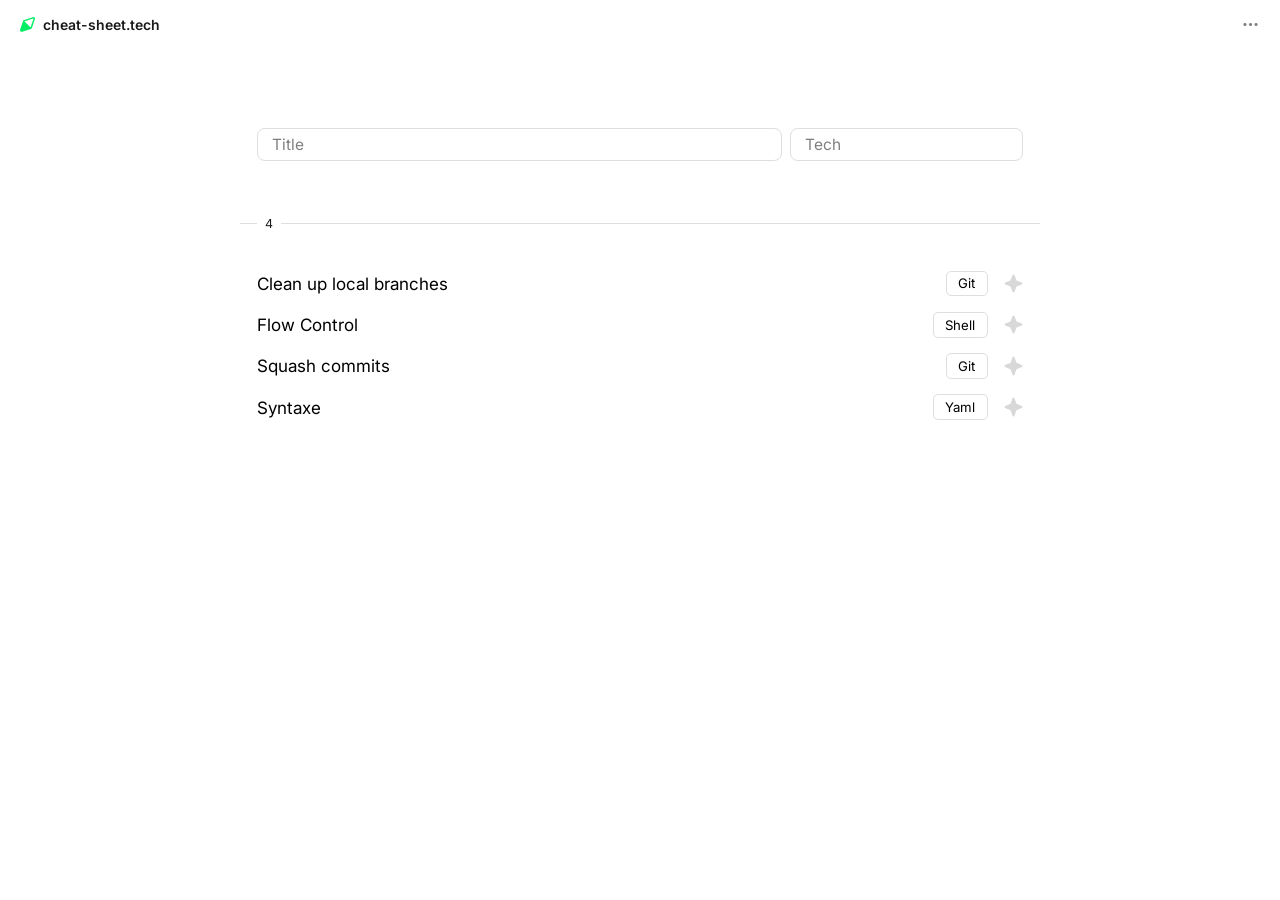
==== index.html @ 0163e8fb "deploy: 3a3f684e71229d509fcb32add0603d78216f2da1" ====
<!DOCTYPE html>
<html lang="fr">
<head>
    <meta charset="UTF-8">
    <meta name="viewport" content="width=device-width, initial-scale=1">
    <title>cheat-sheet</title>

    <link rel="icon" type="image/png" href="/favicon-96x96.png" sizes="96x96" />
    <link rel="icon" type="image/svg+xml" href="/favicon.svg" />
    <link rel="shortcut icon" href="/favicon.ico" />
    <link rel="apple-touch-icon" sizes="180x180" href="/apple-touch-icon.png" />
    <link rel="manifest" href="/site.webmanifest" />

    <link rel="stylesheet" href="rsc/dark.css" id="style-ui-dark"  disabled>
    <link rel="stylesheet" href="rsc/light.css" id="style-ui-light" disabled>

    <link rel="stylesheet" href="rsc/home.css">
    <link rel="stylesheet" href="rsc/index.css">

    <script src="rsc/index.js"></script>
    <script src="indexation.js"></script>

</head>
<script>
    document.addEventListener("DOMContentLoaded", ()=>{
        localStorage.setItem("ui-theme", localStorage.getItem("ui-theme") || 'dark');
        toggle_ui();toggle_ui();
        update_list();
    })
</script>
<body onclick="document.getElementById('menu').classList.remove('focus')">
    <header>
        <a style="text-decoration: none" href="https://cheat-sheet.tech">
            <img src="rsc/assets/logo.svg" alt="logo">
            <p>cheat-sheet.tech</p>
        </a>
        <div id="menu" onclick="event.stopPropagation();this.classList.add('focus')">
            <img src="rsc/assets/menu-dots.svg">
            <div class="menu">
                <span data-theme="light" class="hide" onclick="toggle_ui(this)"><img src="rsc/assets/bulb-on.svg"><p>Turn on the light</p></span>
                <span data-theme="dark"  class="hide" onclick="toggle_ui(this)"><img src="rsc/assets/bulb-off.svg"><p>Turn off the light</p></span>
                <a href="https://github.com/eloi-menaud/cheat-sheet/tree/main?tab=readme-ov-file#-add-a-cheat-sheet" style="all: unset">
                    <span>
                        <img src="rsc/assets/add.svg"><p>Add a cheat sheet</p>
                    </span>
                </a>
                <a href="https://github.com/eloi-menaud/cheat-sheet" style="all: unset">
                    <span>
                        <img src="rsc/assets/github.svg"><p>Source</p>
                    </span>
                </a>
            </div>
        </div>
    </header>



    <nav>
        <input id="title" type="Search" placeholder="Title" oninput="update_list()"/>
        <input id="tech"  type="Search" placeholder="Tech"  oninput="update_list()"/>
    </nav>

    <div id="result-separator">
        <p>No result</p>
    </div>

    <main>
    </main>
<footer></footer>
</body>
---- rsc/dark.css ----
:root {
    --bg-1           : hsla(0  , 0%  , 0%  , 1);
    --bg-2           : hsla(330, 8%  , 5%  , 1);

    --border-1        : hsl(288, 7%, 15%);
    --border-2        : hsla(330, 1%  , 60% , 1);

    --text-1         : hsla(330, 1%  , 85% , 1);
    --text-2         : hsla(0  , 0%  , 100%, 1);

    --grey-1         : hsla(300, 2%  , 18% , 1);
    --grey-2         : hsla(330, 1%  , 50% , 1);
    --grey-3         : hsla(0  , 0%  , 92% , 1);

    --main           : hsla(145, 100%, 56% , 1);

    --bg-codeline    : hsl(0, 0%, 7%);
    --border-codeline: hsl(0, 0%, 20%);

    --bg-popup-1 : rgba(0, 0, 0, 0.5);
    --bg-popup-2 : hsla(0, 0%, 100%, 0.07);
    --shadow-popup : 0 0 3rem black;

    --error: #de4545;

    --icon-brightness: brightness(2);
}



pre { background: #000000; }
.c { color: #8B949E; font-style: italic } /* Comment */
.err { color: #F85149 } /* Error */
.esc { color: #E6EDF3 } /* Escape */
.g { color: #E6EDF3 } /* Generic */
.k { color: #FF7B72 } /* Keyword */
.n { color: #E6EDF3 } /* Name */
.o { color: #FF7B72;  } /* Operator */
.x { color: #E6EDF3 } /* Other */
.p { color: #E6EDF3 } /* Punctuation */
.ch { color: #8B949E; font-style: italic } /* Comment.Hashbang */
.cm { color: #8B949E; font-style: italic } /* Comment.Multiline */
.cp { color: #8B949E; font-style: italic } /* Comment.Preproc */
.cpf { color: #8B949E; font-style: italic } /* Comment.PreprocFile */
.c1 { color: #8B949E; font-style: italic } /* Comment.Single */
.cs { color: #8B949E; font-style: italic } /* Comment.Special */
.gd { color: #FFA198; background-color: #490202 } /* Generic.Deleted */
.ge { color: #E6EDF3; font-style: italic } /* Generic.Emph */
.ges { color: #E6EDF3;  font-style: italic } /* Generic.EmphStrong */
.gr { color: #FFA198 } /* Generic.Error */
.gh { color: #6FA7FFFF;  } /* Generic.Heading */
.gi { color: #56D364; background-color: #0F5323 } /* Generic.Inserted */
.go { color: #8B949E } /* Generic.Output */
.gp { color: #8B949E } /* Generic.Prompt */
.gs { color: #E6EDF3;  } /* Generic.Strong */
.gu { color: #6FA7FFFF } /* Generic.Subheading */
.gt { color: #FF7B72 } /* Generic.Traceback */
.g-Underline { color: #E6EDF3; text-decoration: underline } /* Generic.Underline */
.kc { color: #6FA7FFFF } /* Keyword.Constant */
.kd { color: #FF7B72 } /* Keyword.Declaration */
.kn { color: #FF7B72 } /* Keyword.Namespace */
.kp { color: #6FA7FFFF } /* Keyword.Pseudo */
.kr { color: #FF7B72 } /* Keyword.Reserved */
.kt { color: #FF7B72 } /* Keyword.Type */
.na { color: #E6EDF3 } /* Name.Attribute */
.nb { color: #E6EDF3 } /* Name.Builtin */
.nc { color: #F0883E;  } /* Name.Class */
.no { color: #6FA7FFFF;  } /* Name.Constant */
.nd { color: #D2A8FF;  } /* Name.Decorator */
.ni { color: #FFA657 } /* Name.Entity */
.ne { color: #F0883E;  } /* Name.Exception */
.nf { color: #D2A8FF;  } /* Name.Function */
.nl { color: #6FA7FFFF;  } /* Name.Label */
.nn { color: #FF7B72 } /* Name.Namespace */
.nx { color: #E6EDF3 } /* Name.Other */
.py { color: #6FA7FFFF } /* Name.Property */
.nt { color: #7EE787 } /* Name.Tag */
.nv { color: #6FA7FFFF } /* Name.Variable */
.ow { color: #FF7B72;  } /* Operator.Word */
.pm { color: #E6EDF3 } /* Punctuation.Marker */
.w { color: #6E7681 } /* Text.Whitespace */

.l {  color: #7edbfc
} /* Literal */
.ld { color: #7edbfc } /* Literal.Date */
.m {  color: #7edbfc } /* Literal.Number */
.s {  color: #7edbfc } /* Literal.String */
.mb { color: #7edbfc } /* Literal.Number.Bin */
.mf { color: #7edbfc } /* Literal.Number.Float */
.mh { color: #7edbfc } /* Literal.Number.Hex */
.mi { color: #7edbfc } /* Literal.Number.Integer */
.mo { color: #7edbfc } /* Literal.Number.Oct */
.sa { color: #7edbfc } /* Literal.String.Affix */
.sb { color: #7edbfc } /* Literal.String.Backtick */
.sc { color: #7edbfc } /* Literal.String.Char */
.dl { color: #7edbfc } /* Literal.String.Delimiter */
.sd { color: #7edbfc } /* Literal.String.Doc */
.s2 { color: #7edbfc } /* Literal.String.Double */
.se { color: #7edbfc } /* Literal.String.Escape */
.sh { color: #7edbfc } /* Literal.String.Heredoc */
.si { color: #7edbfc } /* Literal.String.Interpol */
.sx { color: #7edbfc } /* Literal.String.Other */
.sr { color: #7edbfc } /* Literal.String.Regex */
.s1 { color: #7edbfc } /* Literal.String.Single */
.ss { color: #7edbfc } /* Literal.String.Symbol */
.il { color: #7edbfc } /* Literal.Number.Integer.Long */

.bp { color: #E6EDF3 } /* Name.Builtin.Pseudo */
.fm { color: #D2A8FF;  } /* Name.Function.Magic */
.vc { color: #6FA7FFFF
} /* Name.Variable.Class */
.vg { color: #6FA7FFFF } /* Name.Variable.Global */
.vi { color: #6FA7FFFF } /* Name.Variable.Instance */
.vm { color: #6FA7FFFF } /* Name.Variable.Magic */
---- rsc/light.css ----
@import url('https://fonts.googleapis.com/css2?family=Inter:ital,opsz,wght@0,14..32,100..900;1,14..32,100..900&display=swap');
@import url('https://fonts.googleapis.com/css2?family=Google+Sans+Code:ital,wght@0,300..800;1,300..800&display=swap');

:root {
    --bg-1           : hsl(0, 0%, 100%);
    --bg-2           : hsla(330, 5%  , 95%  , 1);

    --border-1        : hsl(288, 4%, 87%);
    --border-2        : hsla(330, 1%  , 40%);

    --text-1         : hsl(0, 0%, 10%);
    --text-2         : hsl(0, 0%, 0%);

    --grey-1         : hsla(300, 2%  , 68% , 1);
    --grey-2         : hsla(330, 1%  , 50% , 1);
    --grey-3         : hsla(0  , 0%  , 8% , 1);

    --main           : hsl(146, 100%, 40%);

    --bg-codeline    : hsl(0, 0%, 96%);
    --border-codeline: hsl(0, 0%, 70%);

    --bg-popup-1 : rgba(255, 255, 255, 0.5);
    --bg-popup-2 : hsla(0, 0%, 0%, 0.07);
    --shadow-popup : 0 0 3rem #dcdcdc;

    --error: #ff4b4b;
    --icon-brightness: brightness(0);
}


.code-block { background: #ffffff; }
.c { color: #6E7781 } /* Comment */
.err { color: #CF222E } /* Error */
.k { color: #CF222E } /* Keyword */
.l { color: #953800 } /* Literal */
.n { color: #8250DF } /* Name */
.o { color: #116329 } /* Operator */
.p { color: #24292F } /* Punctuation */
.ch { color: #6E7781 } /* Comment.Hashbang */
.cm { color: #6E7781 } /* Comment.Multiline */
.cp { color: #6E7781 } /* Comment.Preproc */
.cpf { color: #6E7781 } /* Comment.PreprocFile */
.c1 { color: #6E7781 } /* Comment.Single */
.cs { color: #6E7781 } /* Comment.Special */
.gd { color: #0550AE } /* Generic.Deleted */
.ge { font-style: italic } /* Generic.Emph */
.gr { color: #CF222E } /* Generic.Error */
.gh { color: #0550AE } /* Generic.Heading */
.gs { font-weight: bold } /* Generic.Strong */
.gu { color: #0550AE } /* Generic.Subheading */
.kc { color: #0550AE } /* Keyword.Constant */
.kd { color: #CF222E } /* Keyword.Declaration */
.kn { color: #CF222E } /* Keyword.Namespace */
.kp { color: #CF222E } /* Keyword.Pseudo */
.kr { color: #CF222E } /* Keyword.Reserved */
.kt { color: #CF222E } /* Keyword.Type */
.ld { color: #953800 } /* Literal.Date */
.m { color: #953800 } /* Literal.Number */
.s { color: #0550AE } /* Literal.String */
.na { color: #953800 } /* Name.Attribute */
.nb { color: #953800 } /* Name.Builtin */
.nc { color: #0550AE } /* Name.Class */
.no { color: #0550AE } /* Name.Constant */
.nd { color: #953800 } /* Name.Decorator */
.ni { color: #116329 } /* Name.Entity */
.ne { color: #8250DF } /* Name.Exception */
.nf { color: #0550AE } /* Name.Function */
.nl { color: #953800 } /* Name.Label */
.nn { color: #24292F } /* Name.Namespace */
.nx { color: #8250DF } /* Name.Other */
.py { color: #0550AE } /* Name.Property */
.nt { color: #116329 } /* Name.Tag */
.nv { color: #953800 } /* Name.Variable */
.ow { color: #8250DF } /* Operator.Word */
.pm { color: #24292F } /* Punctuation.Marker */
.w { color: #24292F } /* Text.Whitespace */
.mb { color: #953800 } /* Literal.Number.Bin */
.mf { color: #953800 } /* Literal.Number.Float */
.mh { color: #953800 } /* Literal.Number.Hex */
.mi { color: #953800 } /* Literal.Number.Integer */
.mo { color: #953800 } /* Literal.Number.Oct */
.sa { color: #0550AE } /* Literal.String.Affix */
.sb { color: #0550AE } /* Literal.String.Backtick */
.sc { color: #0550AE } /* Literal.String.Char */
.dl { color: #0550AE } /* Literal.String.Delimiter */
.sd { color: #0550AE } /* Literal.String.Doc */
.s2 { color: #0550AE } /* Literal.String.Double */
.se { color: #0550AE } /* Literal.String.Escape */
.sh { color: #0550AE } /* Literal.String.Heredoc */
.si { color: #0550AE } /* Literal.String.Interpol */
.sx { color: #0550AE } /* Literal.String.Other */
.sr { color: #0550AE } /* Literal.String.Regex */
.s1 { color: #0550AE } /* Literal.String.Single */
.ss { color: #0550AE } /* Literal.String.Symbol */
.bp { color: #953800 } /* Name.Builtin.Pseudo */
.fm { color: #0550AE } /* Name.Function.Magic */
.vc { color: #953800 } /* Name.Variable.Class */
.vg { color: #953800 } /* Name.Variable.Global */
.vi { color: #953800 } /* Name.Variable.Instance */
.vm { color: #953800 } /* Name.Variable.Magic */
.il { color: #953800 } /* Literal.Number.Integer.Long */
---- rsc/home.css ----
*{
    color: var(--text-2);
    box-sizing: border-box;
    padding: 0;
    margin: 0;
}

:root{
    font-size: 97%;
}
img {
    height: 1.25rem;
}

input{
    all: unset;
    border: 0.1rem solid var(--border-1);
    border-radius: 0.5rem;
    padding: 0.4rem;
    text-indent: 0.5rem;
    &::placeholder{
        color: var(--grey-2);
    }
    &:focus{
        border-color: var(--border-2);
    }
}

main,nav,#result-separator{
    width: 70%;
    max-width: 800px;
    min-width: 500px;
    margin: 0 auto;
}

nav{
    padding-left: 1.1rem;
    padding-right: 1.1rem;
    margin-top: 6rem;
    display: flex;
    flex-direction: row;
    gap: 0.5rem;
    #title{
        width: 70%;
        &.error{
            border-color: var(--error);
        }
    }
    #tech{
        width:30%;
        &.error{
            border-color: var(--error);
        }
    }
}

#result-separator{
    height: 1px;
    margin-top: 4rem;
    margin-bottom: 2.5rem;

    background-color: var(--border-1);
    position: relative;
    padding: 0;

    p{
        color: var(--text-1);
        font-size: 0.8rem;
        background-color: var(--bg-1);
        padding: 0 0.5rem;
        transform: translateY(-50%);
        position: absolute;
        top: 0;
        left: 1.1rem;
    }
}

main>div{
    padding: 0.5rem 1.1rem;
    display: flex;
    flex-direction: row;
    align-items: center;
    border-radius: 0.5rem;
    text-decoration: none;
    &:hover{
        background-color: var(--bg-2);
        cursor: pointer;
    }

    a{
        display: flex;
        flex-direction: row;
        align-items: center;
        width: 100%;
        text-decoration: none;
        p.title{
            font-size: 1.1rem;
        }
        p.tech{
            margin-left: auto;
            border: 1px solid var(--border-1);
            background-color: var(--bg-1);
            padding: 0.25rem 0.75rem;
            border-radius: 5px;
            font-size: 0.85em;
        }
        mark{
            background-color: transparent;
            color: var(--main);
        }
    }
    img{
        margin-left: 1rem;
        margin-right: 0 !important;
    }
}

@media screen and (max-width: 900px) {
    header{
        width: 100%;
    }
    nav,main,#result-separator{
        width: 90% !important;
        min-width: 0px;
    }
}

@media screen and (max-width: 500px) {
    :root{
        font-size: 70% !important;
    }
    nav,main,#result-separator{
        width: 90% !important;
        min-width: 0px;
    }
}
---- rsc/index.css ----
*{
    color: var(--text-2);
    box-sizing: border-box;
    padding: 0;
    margin: 0;
}

:root{
    font-size: 97%;
}

body {
    position: relative;
    background-color: var(--bg-1);

    font-family: "Inter", sans-serif;
    font-weight: 400;
    scrollbar-color: var(--grey-1) transparent;
    scrollbar-width: auto;

    min-height: 100dvh;
}


img {
    height: 1.25rem;
}

header{
    padding: 15px 20px 0 20px;
    width: 100%;
    display: flex;
    flex-direction: row;
    a{
        display: flex;
        flex-direction: row;
        align-items: center;
        gap: 0.5rem;

        img{
            height: 1rem;
            display: block;
        }
        p{
            font-size: 0.9em;
            font-weight: 600;
            color: var(--text-1);
        }
    }
    >div#menu{
      margin-left: auto;
    }
}


.hide{
    display: none !important;
}



img.favorite{
    margin-right: 1.25rem;
    display: block;
    transition-duration: 0.2s;

    opacity: 0.3;

    &:hover,&.isfav{
        filter: var(--icon-brightness);
        opacity: 1;
    }
    &:hover{
        cursor: pointer;
    }
}


#menu{
    margin-left: 0;
    position: relative;

    &.focus {
        div.menu{
            display: flex !important;
        }
    }

    >img{
        margin-left: auto;
        transition: filter 0.3s;
        display: block;
        &:hover{
            cursor: pointer;
            filter: var(--icon-brightness);
        }
    }

    div.menu{
        display: none;
        position: absolute;
        top: 100%;
        right: 0px;
        flex-direction: column;
        width: max-content;
        background-color: var(--bg-popup-1);
        backdrop-filter: blur(20px);
        box-shadow: var(--shadow-popup);
        border: 0.02rem solid var(--border-1);
        padding: 0.4rem;
        border-radius: 0.7rem;
        z-index: 10;

        hr{
            border: none;
            height: 1px;
            background-color: var(--border-1);
            width: 90%;
            margin: 5px auto;
        }


        span{
            display: flex;
            flex-direction: row;
            min-width: fit-content;
            align-items: center;
            padding: 0.5rem 0.7rem;
            border-radius: 0.4rem;
            gap: 1rem;
            img{
                filter: var(--icon-brightness);
                height: 1.4rem;
                display: block;
            }
            &:hover{
                background-color: var(--bg-popup-2);
                cursor: pointer;
            }
        }
    }
}

html{
    scrollbar-width: none;
}

.pulse{
    animation: pulse 0.3s ease;
}
@keyframes pulse {
    0% { transform: scale(1); }
    50% { transform: scale(0.8);}
    100% { transform: scale(1); }
}
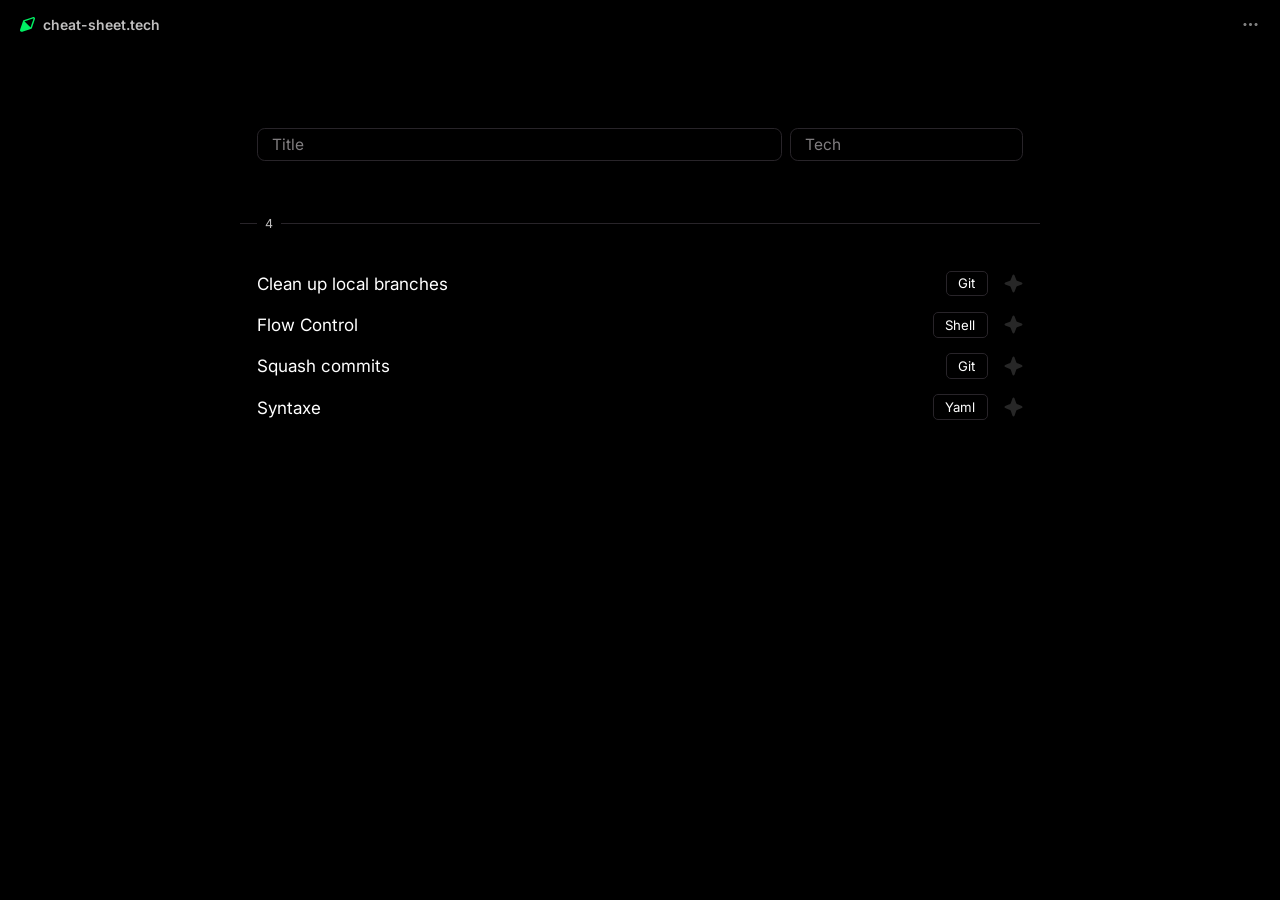
==== commit b540b595: "deploy: 2c60ab902b694b549112ffa1377f47231598d05b" ====
--- a/index.html
+++ b/index.html
@@ -11,23 +11,16 @@
     <link rel="apple-touch-icon" sizes="180x180" href="/apple-touch-icon.png" />
     <link rel="manifest" href="/site.webmanifest" />
 
-    <link rel="stylesheet" href="rsc/dark.css" id="style-ui-dark"  disabled>
-    <link rel="stylesheet" href="rsc/light.css" id="style-ui-light" disabled>
+    <link rel="stylesheet" href="rsc/dark.css">
 
     <link rel="stylesheet" href="rsc/home.css">
     <link rel="stylesheet" href="rsc/index.css">
 
     <script src="rsc/index.js"></script>
+    <script src="rsc/home.js"></script>
     <script src="indexation.js"></script>
 
 </head>
-<script>
-    document.addEventListener("DOMContentLoaded", ()=>{
-        localStorage.setItem("ui-theme", localStorage.getItem("ui-theme") || 'dark');
-        toggle_ui();toggle_ui();
-        update_list();
-    })
-</script>
 <body onclick="document.getElementById('menu').classList.remove('focus')">
     <header>
         <a style="text-decoration: none" href="https://cheat-sheet.tech">
@@ -37,13 +30,17 @@
         <div id="menu" onclick="event.stopPropagation();this.classList.add('focus')">
             <img src="rsc/assets/menu-dots.svg">
             <div class="menu">
-                <span data-theme="light" class="hide" onclick="toggle_ui(this)"><img src="rsc/assets/bulb-on.svg"><p>Turn on the light</p></span>
-                <span data-theme="dark"  class="hide" onclick="toggle_ui(this)"><img src="rsc/assets/bulb-off.svg"><p>Turn off the light</p></span>
+                <a href="preview/" style="all: unset">
+                    <span>
+                        <img src="rsc/assets/preview.svg"><p>Preview</p>
+                    </span>
+                </a>
                 <a href="https://github.com/eloi-menaud/cheat-sheet/tree/main?tab=readme-ov-file#-add-a-cheat-sheet" style="all: unset">
                     <span>
                         <img src="rsc/assets/add.svg"><p>Add a cheat sheet</p>
                     </span>
                 </a>
+                <hr>
                 <a href="https://github.com/eloi-menaud/cheat-sheet" style="all: unset">
                     <span>
                         <img src="rsc/assets/github.svg"><p>Source</p>
--- a/rsc/dark.css
+++ b/rsc/dark.css
@@ -4,9 +4,9 @@
     --bg-2           : hsla(330, 8%  , 5%  , 1);
 
     --border-1        : hsl(288, 7%, 15%);
-    --border-2        : hsla(330, 1%  , 60% , 1);
+    --border-2        : hsla(330, 1%  , 40% , 1);
 
-    --text-1         : hsla(330, 1%  , 85% , 1);
+    --text-1         : hsla(330, 1%  , 75% , 1);
     --text-2         : hsla(0  , 0%  , 100%, 1);
 
     --grey-1         : hsla(300, 2%  , 18% , 1);
@@ -27,89 +27,31 @@
     --icon-brightness: brightness(2);
 }
 
-
-
-pre { background: #000000; }
-.c { color: #8B949E; font-style: italic } /* Comment */
-.err { color: #F85149 } /* Error */
-.esc { color: #E6EDF3 } /* Escape */
-.g { color: #E6EDF3 } /* Generic */
-.k { color: #FF7B72 } /* Keyword */
-.n { color: #E6EDF3 } /* Name */
-.o { color: #FF7B72;  } /* Operator */
-.x { color: #E6EDF3 } /* Other */
-.p { color: #E6EDF3 } /* Punctuation */
-.ch { color: #8B949E; font-style: italic } /* Comment.Hashbang */
-.cm { color: #8B949E; font-style: italic } /* Comment.Multiline */
-.cp { color: #8B949E; font-style: italic } /* Comment.Preproc */
-.cpf { color: #8B949E; font-style: italic } /* Comment.PreprocFile */
-.c1 { color: #8B949E; font-style: italic } /* Comment.Single */
-.cs { color: #8B949E; font-style: italic } /* Comment.Special */
-.gd { color: #FFA198; background-color: #490202 } /* Generic.Deleted */
-.ge { color: #E6EDF3; font-style: italic } /* Generic.Emph */
-.ges { color: #E6EDF3;  font-style: italic } /* Generic.EmphStrong */
-.gr { color: #FFA198 } /* Generic.Error */
-.gh { color: #6FA7FFFF;  } /* Generic.Heading */
-.gi { color: #56D364; background-color: #0F5323 } /* Generic.Inserted */
-.go { color: #8B949E } /* Generic.Output */
-.gp { color: #8B949E } /* Generic.Prompt */
-.gs { color: #E6EDF3;  } /* Generic.Strong */
-.gu { color: #6FA7FFFF } /* Generic.Subheading */
-.gt { color: #FF7B72 } /* Generic.Traceback */
-.g-Underline { color: #E6EDF3; text-decoration: underline } /* Generic.Underline */
-.kc { color: #6FA7FFFF } /* Keyword.Constant */
-.kd { color: #FF7B72 } /* Keyword.Declaration */
-.kn { color: #FF7B72 } /* Keyword.Namespace */
-.kp { color: #6FA7FFFF } /* Keyword.Pseudo */
-.kr { color: #FF7B72 } /* Keyword.Reserved */
-.kt { color: #FF7B72 } /* Keyword.Type */
-.na { color: #E6EDF3 } /* Name.Attribute */
-.nb { color: #E6EDF3 } /* Name.Builtin */
-.nc { color: #F0883E;  } /* Name.Class */
-.no { color: #6FA7FFFF;  } /* Name.Constant */
-.nd { color: #D2A8FF;  } /* Name.Decorator */
-.ni { color: #FFA657 } /* Name.Entity */
-.ne { color: #F0883E;  } /* Name.Exception */
-.nf { color: #D2A8FF;  } /* Name.Function */
-.nl { color: #6FA7FFFF;  } /* Name.Label */
-.nn { color: #FF7B72 } /* Name.Namespace */
-.nx { color: #E6EDF3 } /* Name.Other */
-.py { color: #6FA7FFFF } /* Name.Property */
-.nt { color: #7EE787 } /* Name.Tag */
-.nv { color: #6FA7FFFF } /* Name.Variable */
-.ow { color: #FF7B72;  } /* Operator.Word */
-.pm { color: #E6EDF3 } /* Punctuation.Marker */
-.w { color: #6E7681 } /* Text.Whitespace */
-
-.l {  color: #7edbfc
-} /* Literal */
-.ld { color: #7edbfc } /* Literal.Date */
-.m {  color: #7edbfc } /* Literal.Number */
-.s {  color: #7edbfc } /* Literal.String */
-.mb { color: #7edbfc } /* Literal.Number.Bin */
-.mf { color: #7edbfc } /* Literal.Number.Float */
-.mh { color: #7edbfc } /* Literal.Number.Hex */
-.mi { color: #7edbfc } /* Literal.Number.Integer */
-.mo { color: #7edbfc } /* Literal.Number.Oct */
-.sa { color: #7edbfc } /* Literal.String.Affix */
-.sb { color: #7edbfc } /* Literal.String.Backtick */
-.sc { color: #7edbfc } /* Literal.String.Char */
-.dl { color: #7edbfc } /* Literal.String.Delimiter */
-.sd { color: #7edbfc } /* Literal.String.Doc */
-.s2 { color: #7edbfc } /* Literal.String.Double */
-.se { color: #7edbfc } /* Literal.String.Escape */
-.sh { color: #7edbfc } /* Literal.String.Heredoc */
-.si { color: #7edbfc } /* Literal.String.Interpol */
-.sx { color: #7edbfc } /* Literal.String.Other */
-.sr { color: #7edbfc } /* Literal.String.Regex */
-.s1 { color: #7edbfc } /* Literal.String.Single */
-.ss { color: #7edbfc } /* Literal.String.Symbol */
-.il { color: #7edbfc } /* Literal.Number.Integer.Long */
-
-.bp { color: #E6EDF3 } /* Name.Builtin.Pseudo */
-.fm { color: #D2A8FF;  } /* Name.Function.Magic */
-.vc { color: #6FA7FFFF
-} /* Name.Variable.Class */
-.vg { color: #6FA7FFFF } /* Name.Variable.Global */
-.vi { color: #6FA7FFFF } /* Name.Variable.Instance */
-.vm { color: #6FA7FFFF } /* Name.Variable.Magic */
+pre {
+    font-size: 1rem;
+    color: #FFFFFF;
+}
+pre .hl-keyword{
+    color: #69a6ee;
+}
+pre .hl-punctuation{
+    color: #b4b4b4;
+}
+pre .hl-comment{
+    color: #666;
+}	
+pre .hl-entity{
+    color: #e2bfff;
+}	
+pre .hl-storage, pre .hl-string{
+    color: #e989c6;
+}
+pre .hl-support, pre .hl-function{
+    color: #2bcd82;
+}
+pre .hl-invalid{
+    color: #db4251;
+}
+pre .hl-variable{
+    /*color: inherit;*/
+}
--- a/rsc/index.css
+++ b/rsc/index.css
@@ -1,3 +1,7 @@
+@import url('https://fonts.googleapis.com/css2?family=Inter:ital,opsz,wght@0,14..32,100..900;1,14..32,100..900&display=swap');
+@import url('https://fonts.googleapis.com/css2?family=Google+Sans+Code:ital,wght@0,300..800;1,300..800&display=swap');
+
+
 *{
     color: var(--text-2);
     box-sizing: border-box;
@@ -152,4 +156,4 @@
     0% { transform: scale(1); }
     50% { transform: scale(0.8);}
     100% { transform: scale(1); }
-}
+}
